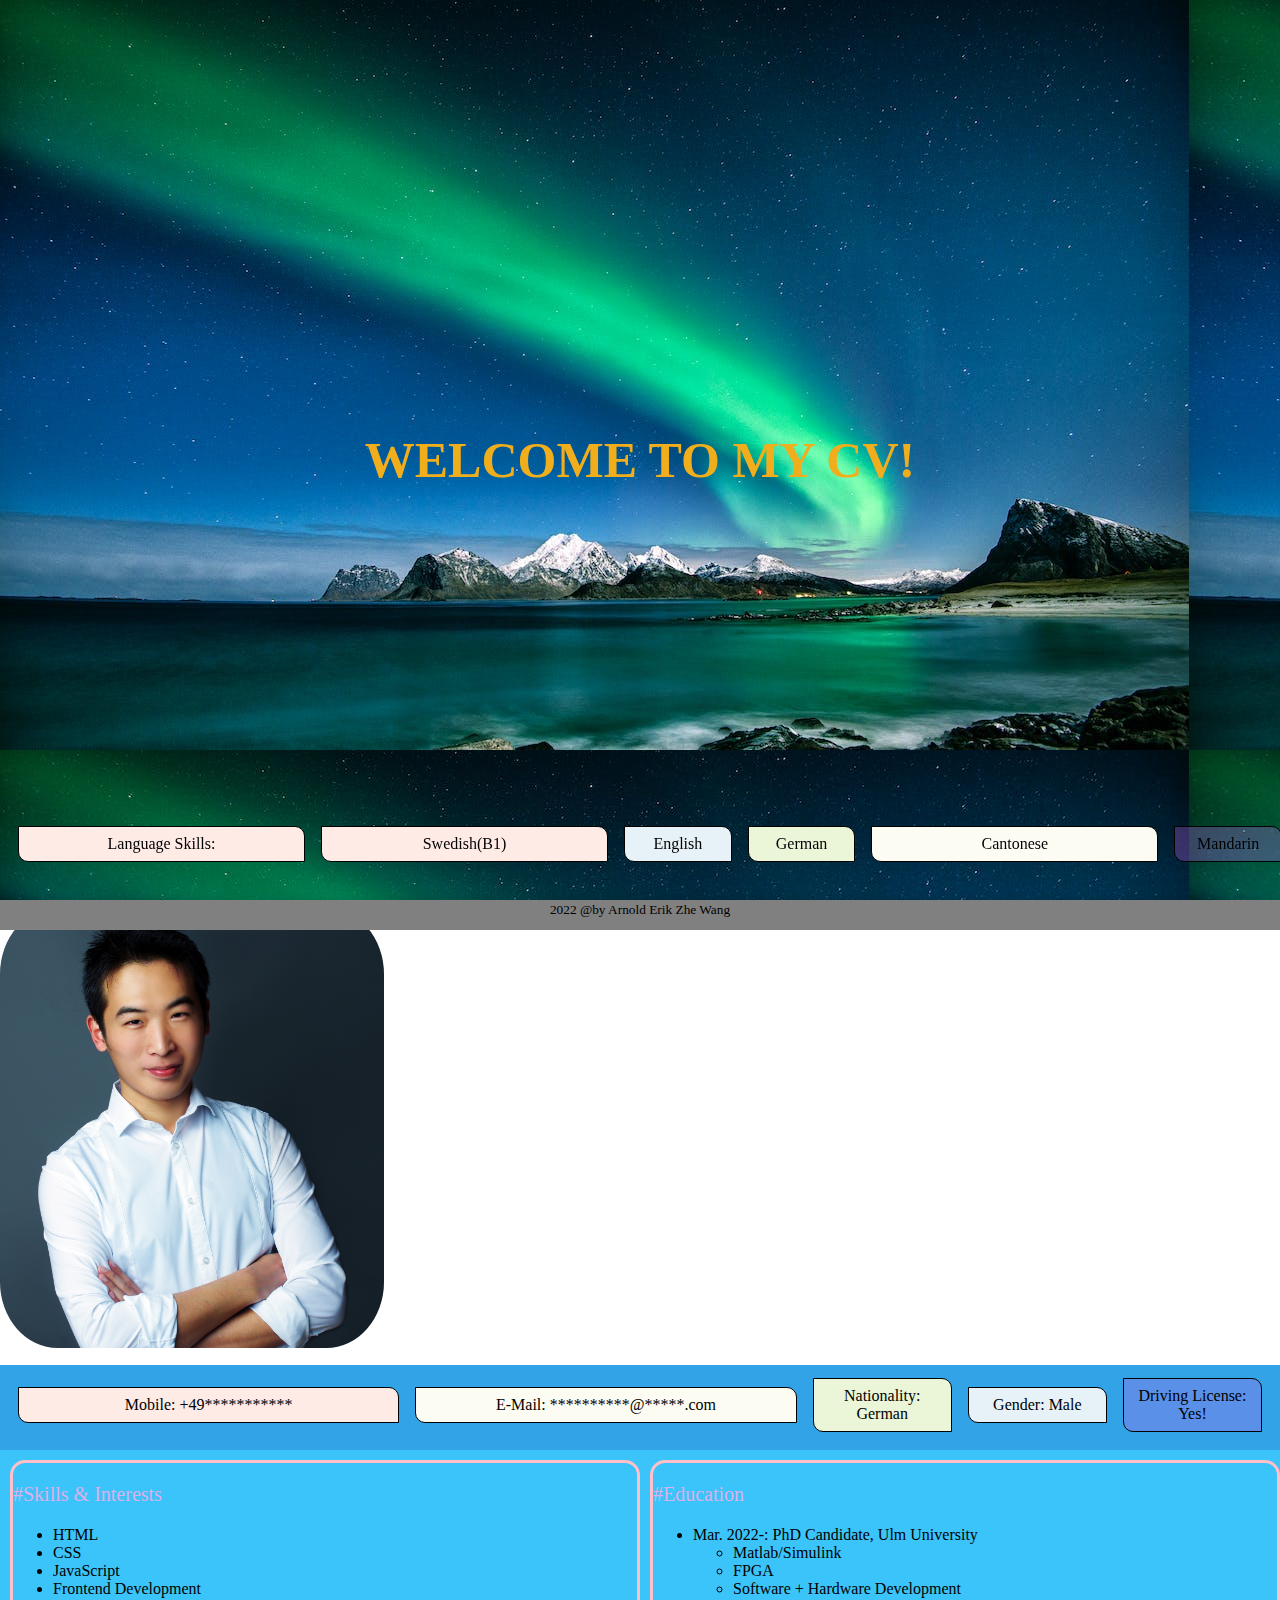
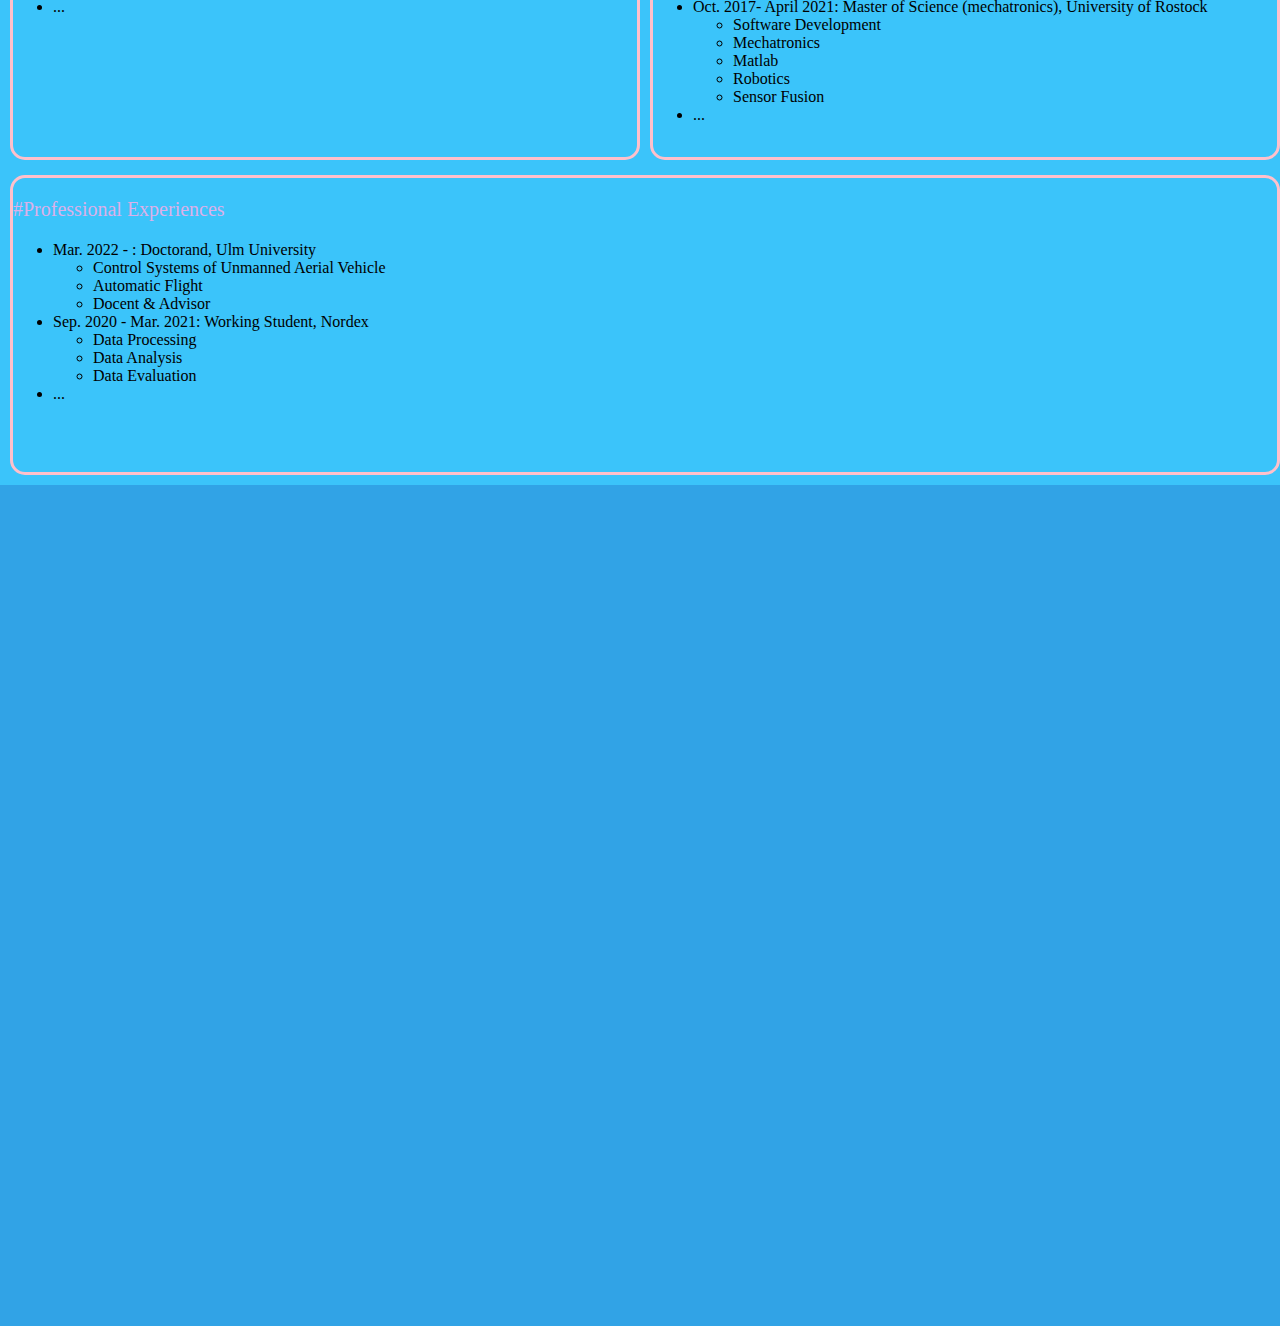
==== Project_myCV/index.html @ e8ba7555 "Add files via upload" ====
<!DOCTYPE html>
<html lang="en" >
<head>
  <meta charset="UTF-8">
  <title>My_CV_Page</title>
  <link rel="stylesheet" href="./style.css">

</head>
<body>
<!-- partial:index.partial.html -->
<div id="scroll-animate">
  <div id="scroll-animate-main">
    <div class="wrapper-parallax">
      <header>
          <div class="cv">
            <h1 class="item_welcome">Welcome to my CV!</h1> <br>
          </div>
          <!-- <img src="img/hund.png"> -->
      </header>

      <section class="header2">
        <div id="container">
           <img src="img/Foto.jpg" style="display:inline;"> <h1 class="title" style="display:inline;">Arnold Erik Zhe WANG</h1> 
       	</div>
      </section>
      <section class="content">
          <div class="flexbox_info">
              <p class="item_mobile">Mobile: +49***********</p>
              <p class="item_email">E-Mail: **********@*****.com</p>
              <p class="item_nationality">Nationality: German</p>
              <p class="item_gender">Gender: Male</p>
              <p class="item_license">Driving License: Yes!</p>
          </div>


          <div class="grid_container">
              <div class="item_a">
                <p class="little">#Skills & Interests</p>
                <ul>
                  <li>HTML</li>
                  <li>CSS</li>
                  <li>JavaScript</li>
                  <li>Frontend Development</li>
                  <li>...</li>
                </ul>
              </div>

              <div class="item_b">
                <p class="little">#Education</p>
                <ul>
                  <li>Mar. 2022-: PhD Candidate, Ulm University
                    <ul>
                      <li>Matlab/Simulink</li>
                      <li>FPGA</li>
                      <li>Software + Hardware Development</li>
                    </ul>
                  </li>
                  <li>Oct. 2017- April 2021: Master of Science (mechatronics), University of Rostock
                    <ul>
                      <li>Software Development</li>
                      <li>Mechatronics</li>
                      <li>Matlab</li>
                      <li>Robotics</li>
                      <li>Sensor Fusion</li>
                    </ul>
                  </li>
                  <li>...</li>
                </ul>
              </div>

              <div class="item_c">
                <p class="little">#Professional Experiences</p>
                <ul>
                  <li>Mar. 2022 - : Doctorand, Ulm University</li>
                    <ul>
                      <li>Control Systems of Unmanned Aerial Vehicle</li>
                      <li>Automatic Flight</li>
                      <li>Docent & Advisor</li>
                    </ul>
                  <li>Sep. 2020 - Mar. 2021: Working Student, Nordex
                    <ul>
                      <li>Data Processing</li>
                      <li>Data Analysis</li>
                      <li>Data Evaluation</li>
                    </ul>
                  </li>
                  <li>...</li>

                </ul>
              </div>


    
          </div>

          <div class="flexbox_languages">
            <p class="item_languages">Language Skills:</p>
            <p class="item_swedish">Swedish(B1)</p>
            <p class="item_english">English</p>
            <p class="item_german">German</p>
            <p class="item_cantonese">Cantonese</p>
            <p class="item_license">Mandarin</p>
          </div>





      </section>

      <footer>
        <small>2022 @by Arnold Erik Zhe Wang</small>
      </footer>
    </div>
  </div>
</div>
<!-- partial -->
  <script src='//cdnjs.cloudflare.com/ajax/libs/jquery/2.1.3/jquery.min.js'></script><script  src="./script.js"></script>

</body>
</html>
---- Project_myCV/style.css ----
#scroll-animate
{
  overflow: hidden;
}

#scroll-animate-main
{
  width: 100%;
  left: 0;
  position: fixed;
}

#heightPage,
#heightScroll
{
  width: 10px;
  top: 0;
  position: absolute;
  z-index: 99;
}

#heightPage
{
  left: 0;
}

#heightScroll
{
  right: 0;
}

header
{
  width: 100%;
  height: 100%;
  /* background: url(https://raw.githubusercontent.com/hudsonmarinho/header-and-footer-parallax-effect/master/assets/images/bg-header.jpg) no-repeat 50% 50%; */
  background: url(img/pexels-photo-polar.jpeg);
  top: 0;
  position: fixed;
  z-index: -1;
}

.cv{
  display: flex;
  margin: 5px;
	padding: 5px;
}

.item_welcome {
  text-align: center;
}




footer
{
  width: 100%;
  height: 30px;
  background: gray;
  /* bottom: -200px; */
  position: fixed;
  z-index: 1;
  text-align: center;
}

.content
{
  height: 2000px;
  min-height: 1000px;
  background: #ededed;
  position: relative;
  z-index: 1;
}

.wrapper-parallax {
  margin-top: 100%;
  margin-bottom: 300px;
  box-shadow: 0px 0px 20px rgba(0, 0, 0, 0.5);
}

h1{
  width: 100%;
  height: 100%;
  padding: 0;
  margin: 0;
  text-transform: uppercase;
  text-align: center;
  font-family: Helvetica;
  font-size: 50px;
  color: #fff;
}
.little{
  font-size: 20px;
  color: rgb(220, 176, 233);
}

.header2 container
{ display: flex;
  background-color: bisque;
  z-index: 1;
}






img{
  width: 30%;
  height: auto;
  border-radius: 15%;
  z-index: 1;
}






header h1{
  color: rgb(241, 174, 28);
  font-family: "Papyrus";
}

.content{
  background-color: rgb(49, 163, 230);
}
.flexbox_info {
  display: flex;
  margin: 5px;
	padding: 5px;
  
}
.item_mobile {
  flex: 3 1 0%; 
  border: 1px solid;
  border-radius: 0 10px 0 10px;
	margin: .5em;
	padding: .5em;
	background: #ffebe6;
  text-align: center;
  align-self: center;
}

.item_email {
  flex: 3 1 0%; 
  border: 1px solid;
	border-radius: 0 10px 0 10px;
	margin: .5em;
	padding: .5em;
	background: #fdfcf3;
  text-align: center;
  align-self: center;
}
.item_nationality {
  flex: 1 1 0%; 
  border: 1px solid;
	border-radius: 0 10px 0 10px;
	margin: .5em;
	padding: .5em;
	background:  #ebf5d7;
  text-align: center;
}
.item_gender {
  flex: 1 1 0%; 
  border: 1px solid;
	border-radius: 0 10px 0 10px;
	margin: .5em;
	padding: .5em;
	background: #e6f2f7;
  text-align: center;
  align-self: center;
}
.item_license {
  flex: 1 1 0%; 
  border: 1px solid;
	border-radius: 0 10px 0 10px;
	margin: .5em;
	padding: .5em;
	background: hsla(277, 82%, 67%, 0.3);
  text-align: center;
}


/*LANGUAGES:*/
.flexbox_languages{
  display: flex;
  margin: 5px;
	padding: 5px;
  position: fixed;
  left: 0;
  bottom: 20px;
  width: 100%;
  z-index: 0;
  align-items: center;
  justify-content: center;
}
.item_languages {
  flex: 3 1 0%; 
  border: 1px solid;
  border-radius: 0 10px 0 10px;
	margin: .5em;
	padding: .5em;
	background: #ffebe6;
  text-align: center;
  align-self: center;
}
.item_swedish {
  flex: 3 1 0%; 
  border: 1px solid;
  border-radius: 0 10px 0 10px;
	margin: .5em;
	padding: .5em;
	background: #ffebe6;
  text-align: center;
  align-self: center;
}

.item_cantonese {
  flex: 3 1 0%; 
  border: 1px solid;
	border-radius: 0 10px 0 10px;
	margin: .5em;
	padding: .5em;
	background: #fdfcf3;
  text-align: center;
  align-self: center;
}
.item_german {
  flex: 1 1 0%; 
  border: 1px solid;
	border-radius: 0 10px 0 10px;
	margin: .5em;
	padding: .5em;
	background:  #ebf5d7;
  text-align: center;
}
.item_english {
  flex: 1 1 0%; 
  border: 1px solid;
	border-radius: 0 10px 0 10px;
	margin: .5em;
	padding: .5em;
	background: #e6f2f7;
  text-align: center;
  align-self: center;
}
.item_mandarin {
  flex: 1 1 0%; 
  border: 1px solid;
	border-radius: 0 10px 0 10px;
	margin: .5em;
	padding: .5em;
	background: hsla(277, 82%, 67%);
  text-align: center;
}

/* Grid-Container */
.item_a{
  grid-area: area_a;
  border: solid pink;
  border-radius: 15px 15px 15px 15px;
  gap: 10%;
}
.item_b{
  grid-area: area_b;
  border: solid pink;
  border-radius: 15px 15px 15px 15px;
  gap: 10%;
}
.item_c{
  grid-area: area_c;
  border: solid pink;
  border-radius: 15px 15px 15px 15px;
  gap: 10%;
} 
.grid_container{
  display: grid;
  grid-template-columns: 50% 50%;
  grid-template-rows: 300px 300px;
  background-color: #3bc4fa;
  padding: 10px;
  column-gap: 10px;
  row-gap: 15px;
  grid-template-areas:
  "area_a area_b"
  "area_c area_c";
}







/*
.content h1{
  line-height: 1000px;
  color: #999;
} */

footer h1
{
  line-height: 300px;
}

header,
footer,
#scroll-animate-main
{
  -webkit-transition-property: all;
     -moz-transition-property: all;
      transition-property: all;

  -webkit-transition-duration: 0.4s;
     -moz-transition-duration: 0.4s;
      transition-duration: 0.4s;

  -webkit-transition-timing-function: cubic-bezier(0, 0, 0, 1);
     -moz-transition-timing-function: cubic-bezier(0, 0, 0, 1);
      transition-timing-function: cubic-bezier(0, 0, 0, 1);
}
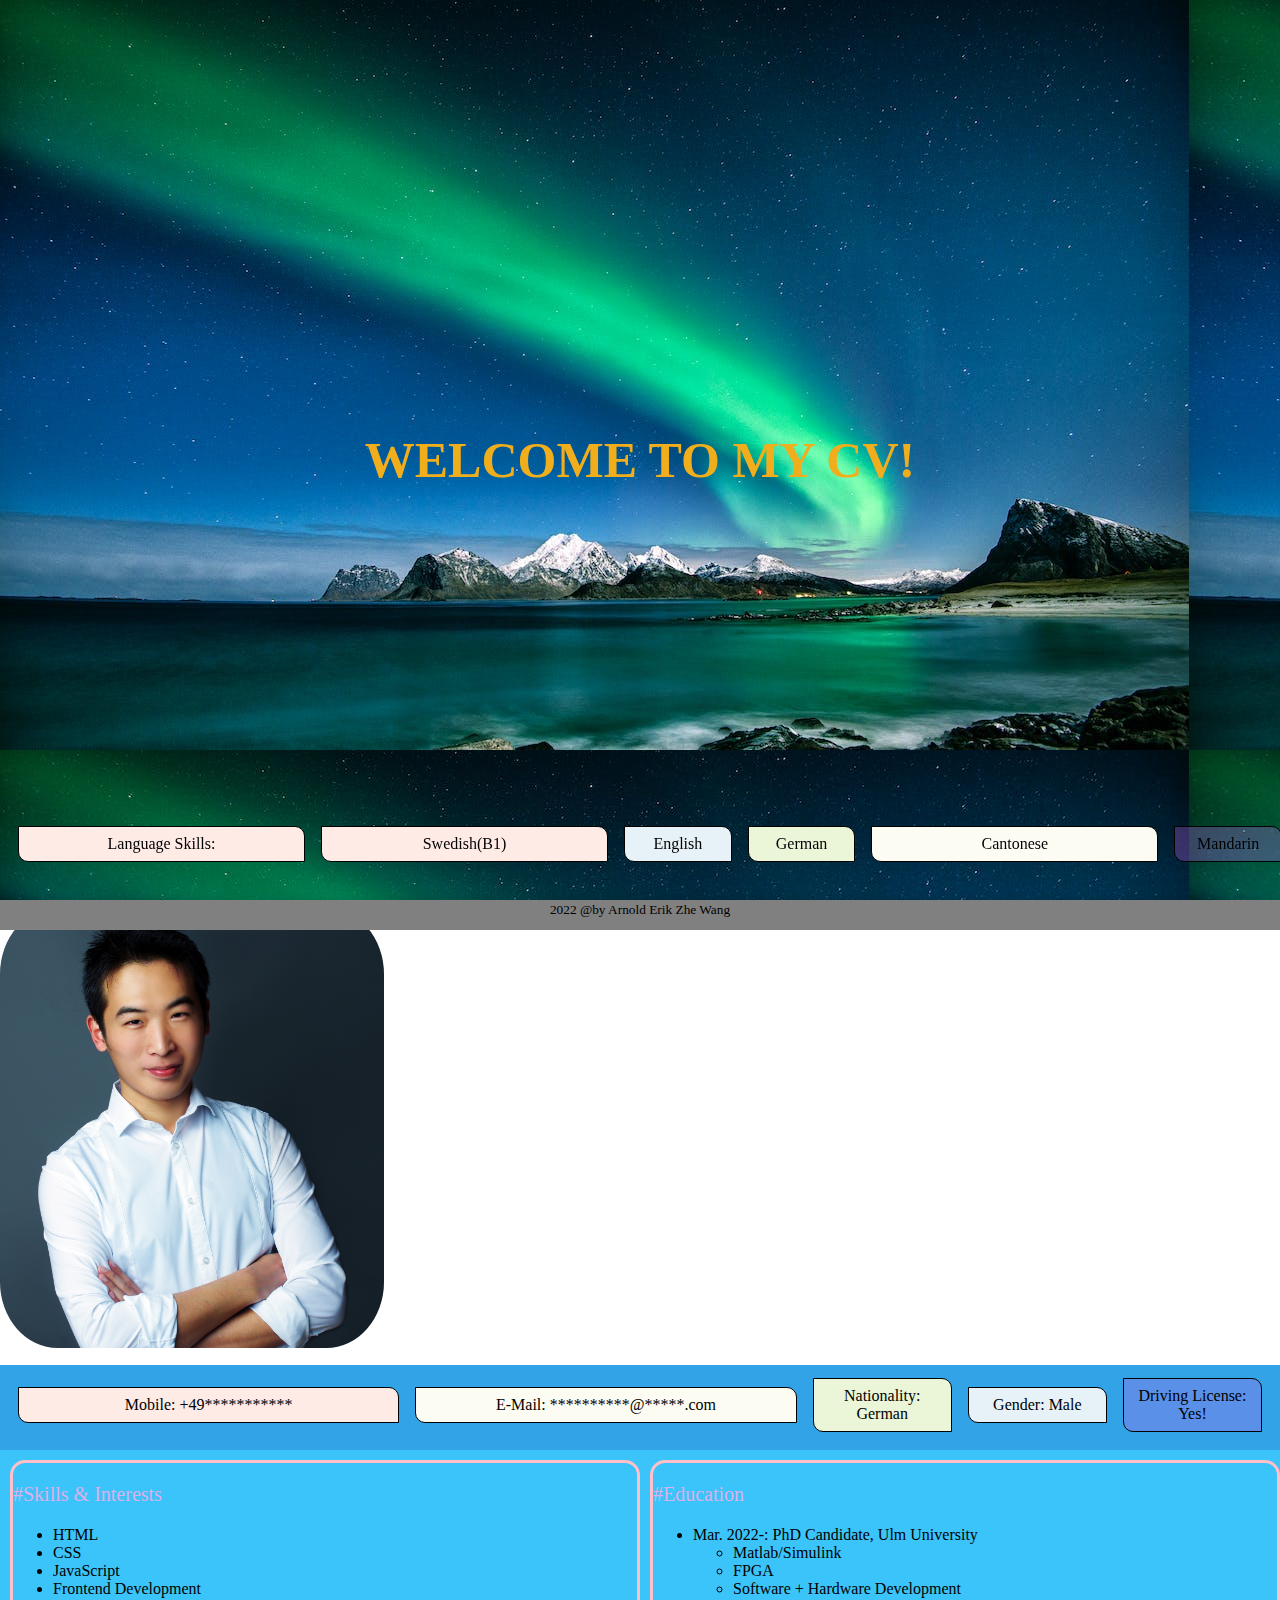
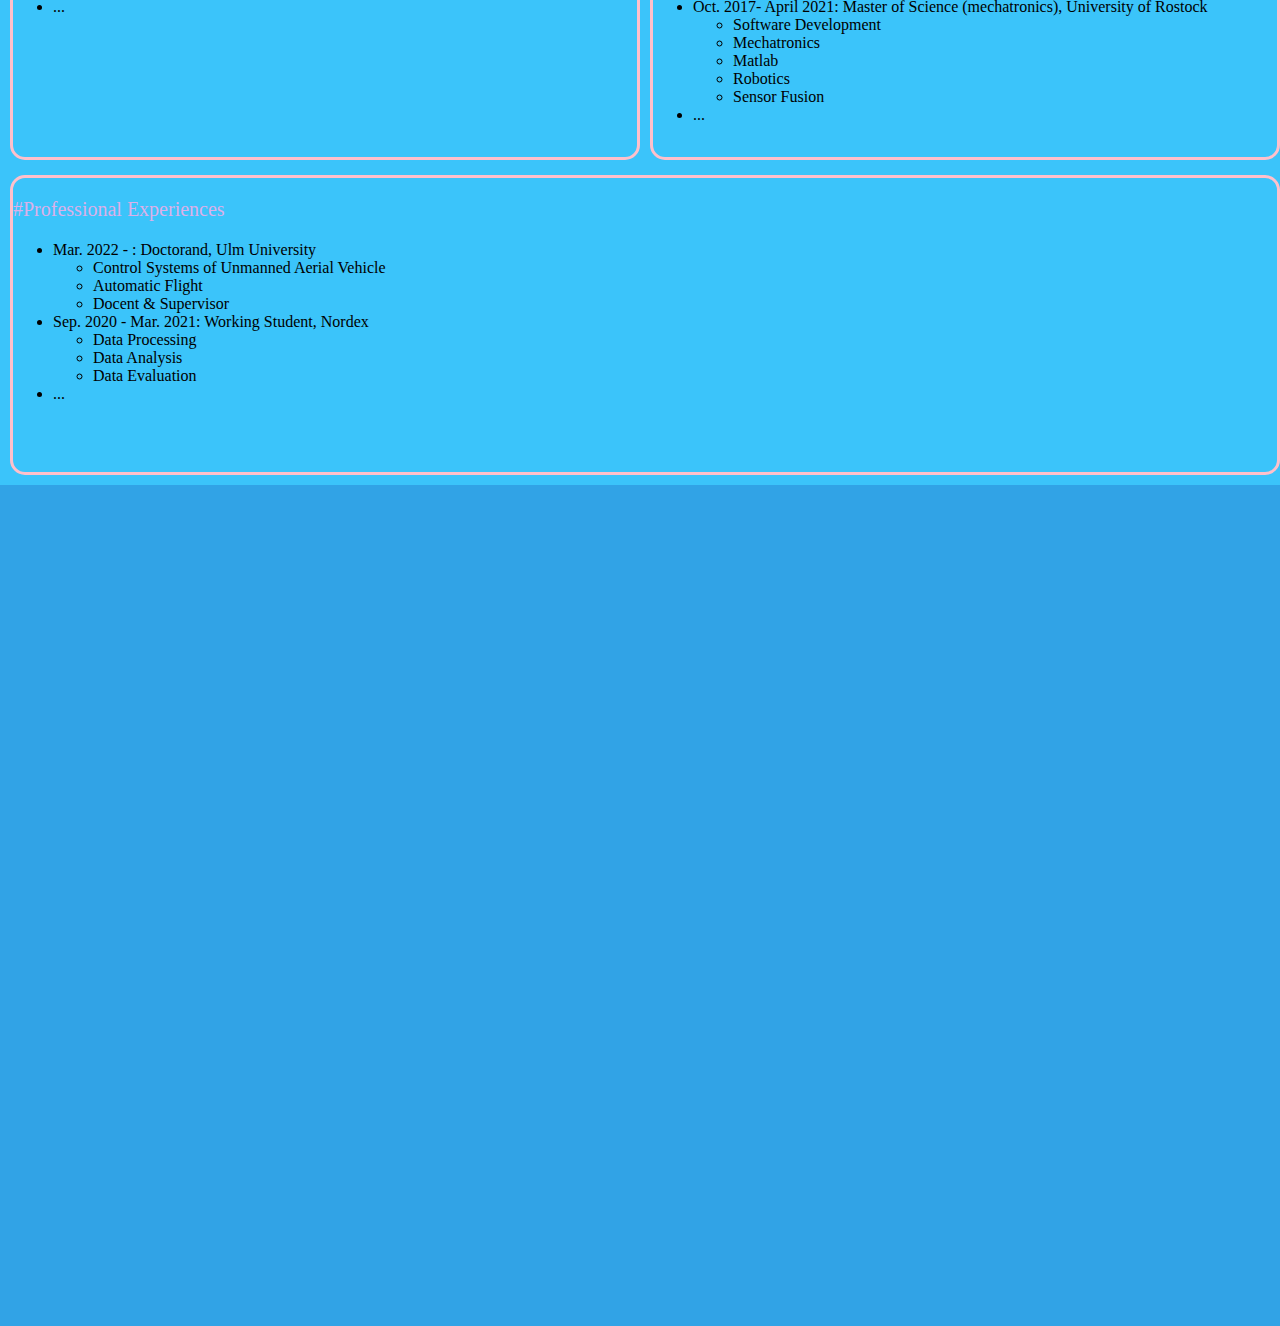
==== commit 6089206d: "Update index.html" ====
--- a/Project_myCV/index.html
+++ b/Project_myCV/index.html
@@ -75,7 +75,7 @@
                     <ul>
                       <li>Control Systems of Unmanned Aerial Vehicle</li>
                       <li>Automatic Flight</li>
-                      <li>Docent & Advisor</li>
+                      <li>Docent & Supervisor</li>
                     </ul>
                   <li>Sep. 2020 - Mar. 2021: Working Student, Nordex
                     <ul>
